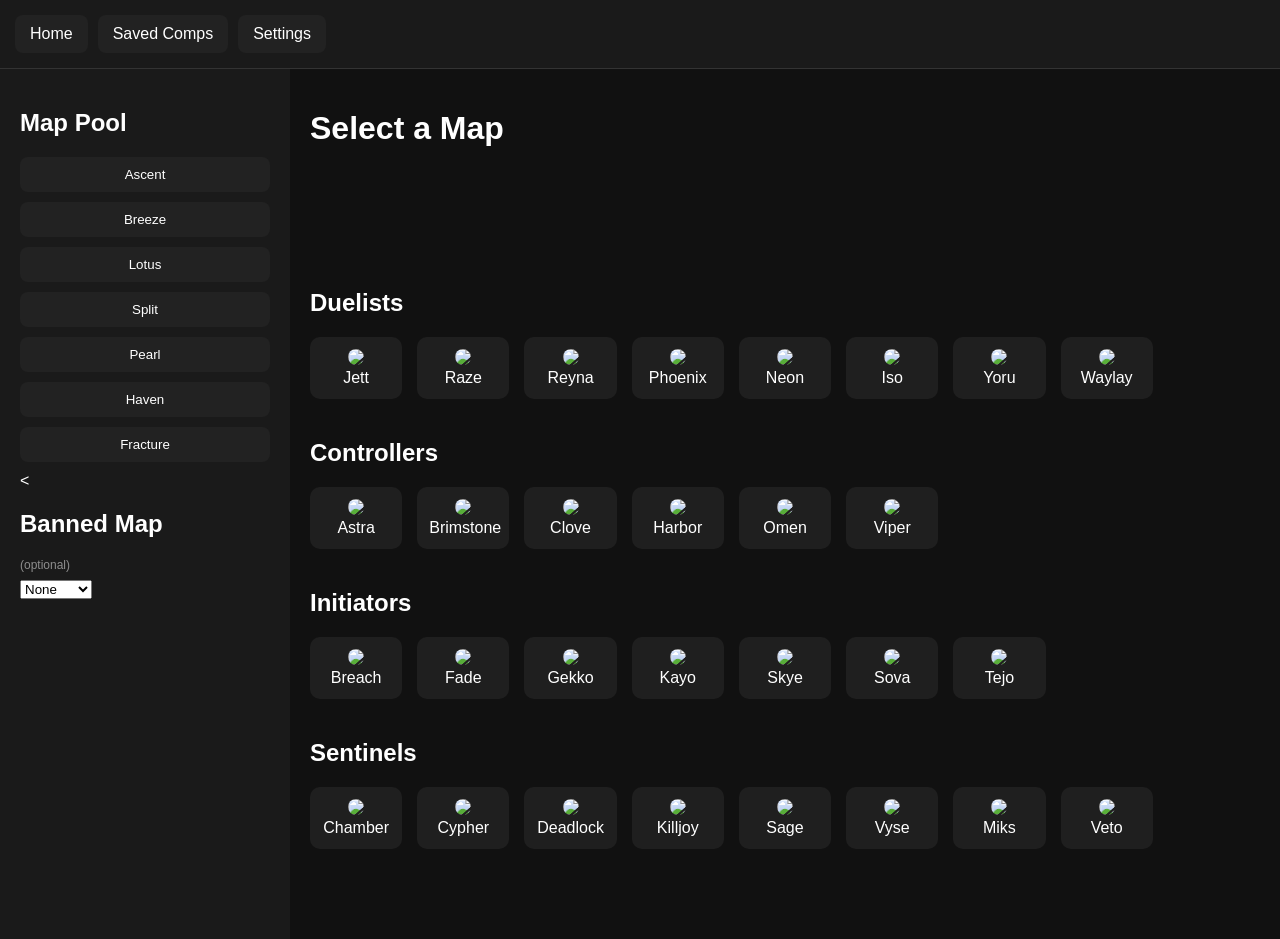
==== builder.html @ 217fa438 "Add files via upload" ====
<!DOCTYPE html>
<html lang="en">
<head>
    <meta charset="UTF-8">
    <meta name="viewport" content="width=device-width, initial-scale=1.0">
    <title>Builder</title>
    <link rel="stylesheet" href="style.css">
</head>
<body>

<div class="topbar">

    <a href="index.html" class="top-btn">Home</a>
    <a href="comps.html" class="top-btn">Saved Comps</a>
    <a href="settings.html" class="top-btn">Settings</a>

</div>

<div class="container">

    <aside class="sidebar">

        <h2>Map Pool</h2>

        <div id="map-list"></div>

        <<h2>Banned Map</h2>

<div class="subtext">(optional)</div>

<select id="ban-select"></select>

    </aside>

    <main class="main-content">

        <h1 id="current-map">Select a Map</h1>

        <div id="selected-agents" class="selected-agents"></div>

        <div id="agent-sections"></div>

    </main>

</div>

<script src="script.js"></script>
</body>
</html>
---- style.css ----
body {
    margin: 0;
    font-family: Arial, sans-serif;
    background: #111;
    color: white;
}

.topbar {
    background: #1a1a1a;
    padding: 15px;
    display: flex;
    gap: 10px;
    border-bottom: 1px solid #333;
}

.top-btn {
    text-decoration: none;
    color: white;
    background: #222;
    padding: 10px 15px;
    border-radius: 8px;
}

.home-body {
    position: relative;
    display: flex;
    justify-content: center;
    align-items: center;
    height: 100vh;
}
.home-container {
    text-align: center;
}

.main-title {
    font-size: 48px;
    margin-bottom: 40px;
}

.home-buttons {
    display: flex;
    flex-direction: column;
    gap: 20px;
}

.home-btn {
    text-decoration: none;
    background: #222;
    color: white;
    padding: 20px;
    border-radius: 12px;
    font-size: 20px;
}

.container {
    display: flex;
}

.sidebar {
    width: 250px;
    background: #1a1a1a;
    padding: 20px;
    min-height: calc(100vh - 70px);
}

.map-btn {
    width: 100%;
    margin-bottom: 10px;
    padding: 10px;
    background: #222;
    border: none;
    color: white;
    border-radius: 8px;
    cursor: pointer;
}

.map-btn.active {
    background: #ff4655;
}

.main-content {
    flex: 1;
    padding: 20px;
}

.selected-agents {
    display: flex;
    gap: 10px;
    margin-bottom: 30px;
    min-height: 90px;
}

.selected-agent {
    width: 80px;
    height: 80px;
    border-radius: 10px;
    overflow: hidden;
}

.selected-agent img {
    width: 100%;
    height: 100%;
    object-fit: cover;
}

.agent-section {
    margin-bottom: 40px;
}

.agent-grid {
    display: grid;
    grid-template-columns: repeat(auto-fill, minmax(90px, 1fr));
    gap: 15px;
}

.agent-card {
    background: #1f1f1f;
    padding: 10px;
    border-radius: 10px;
    text-align: center;
    cursor: pointer;
    border: 2px solid transparent;
}

.agent-card.selected {
    border-color: #ff4655;
}

.agent-card img {
    width: 100%;
    border-radius: 8px;
}

.saved-page,
.settings-page {
    padding: 30px;
}

.saved-comp {
    background: #1f1f1f;
    padding: 20px;
    border-radius: 12px;
    margin-bottom: 20px;
}

.saved-agents {
    display: flex;
    gap: 10px;
    margin-top: 15px;
}

.saved-agents img {
    width: 70px;
    border-radius: 8px;
}

.setting-map {
    display: flex;
    align-items: center;
    gap: 10px;
    margin-bottom: 15px;
}

.creator-text {
    margin-top: 40px;
    font-size: 12px;
    opacity: 0.5;
}

.creator-link {
    color: white;
    text-decoration: none;
}

.creator-link:hover {
    opacity: 0.7;
}

.subtext {
    font-size: 12px;
    opacity: 0.5;
    margin-bottom: 8px;
}
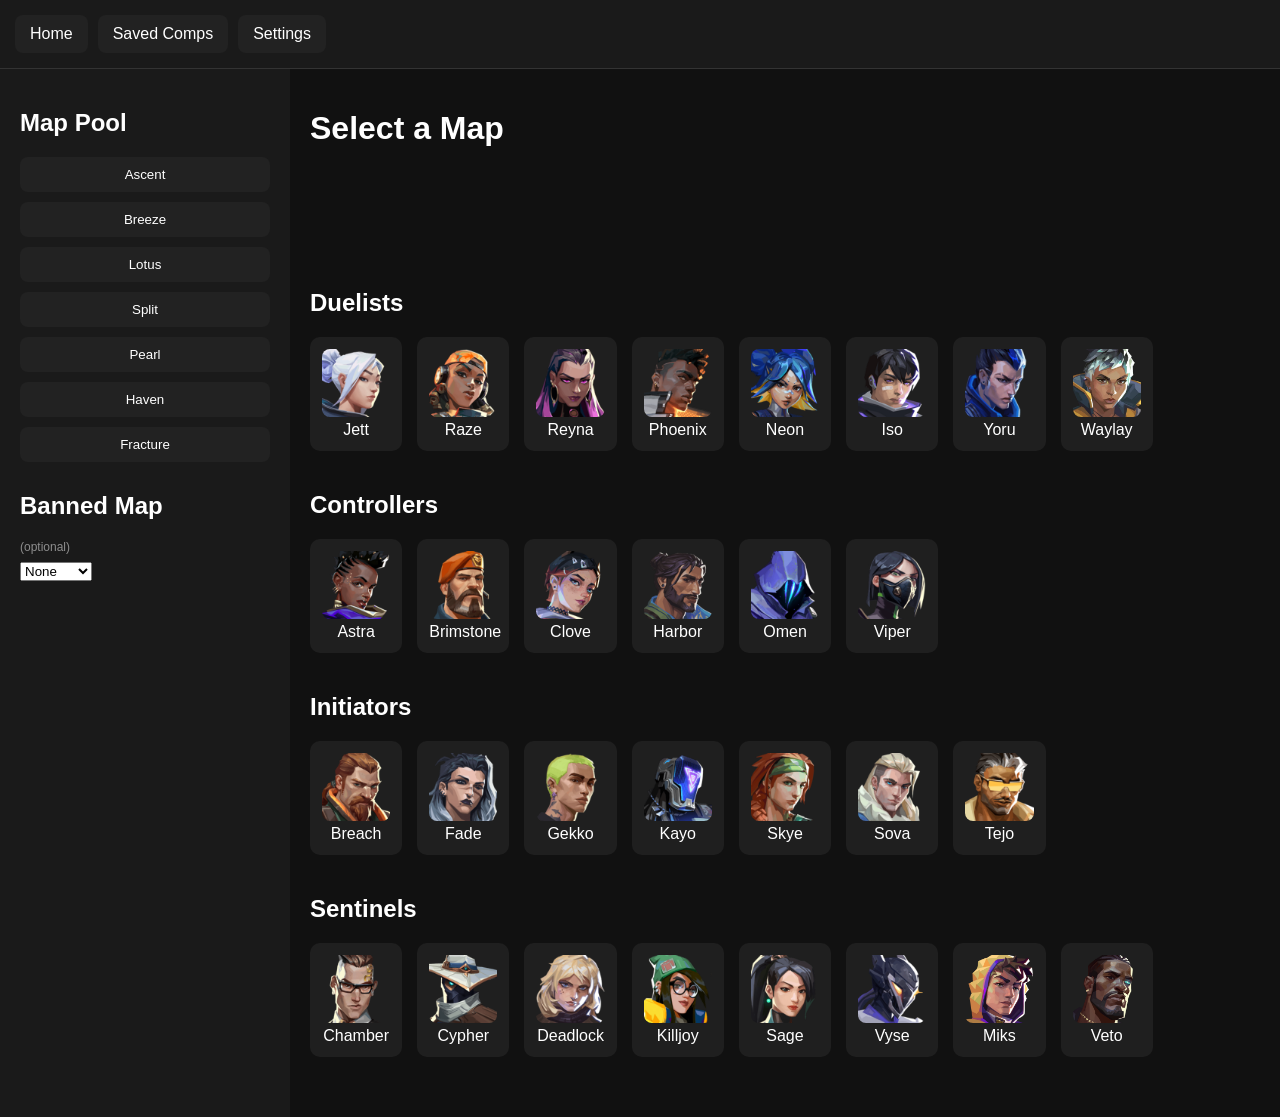
==== commit 792eadb3: "Update builder.html" ====
--- a/builder.html
+++ b/builder.html
@@ -24,7 +24,7 @@
 
         <div id="map-list"></div>
 
-        <<h2>Banned Map</h2>
+        <h2>Banned Map</h2>
 
 <div class="subtext">(optional)</div>
 
@@ -46,4 +46,4 @@
 
 <script src="script.js"></script>
 </body>
-</html>+</html>
